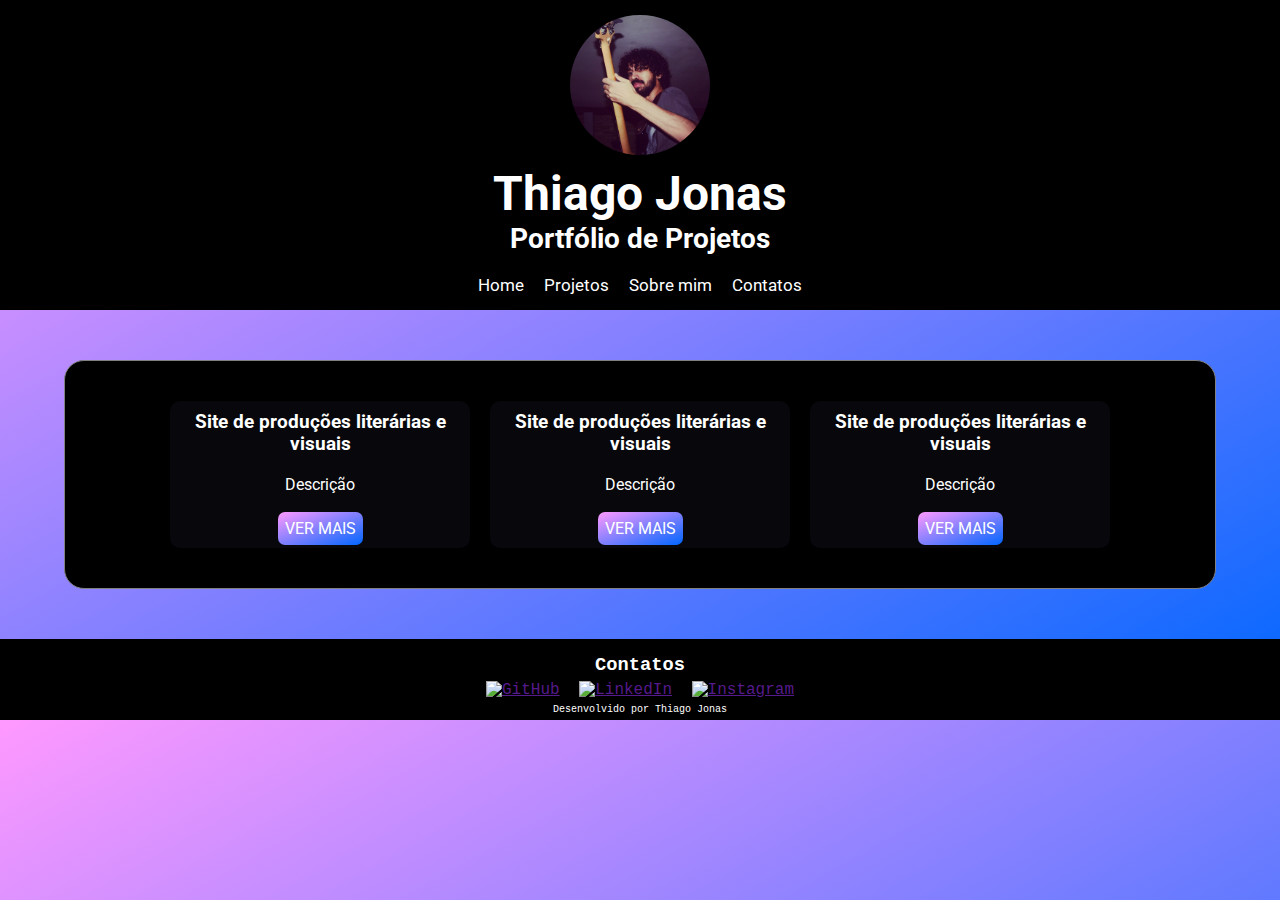
==== index.html @ 3f421431 "correções de ortografia do texto e alteração de fonte do rodapé da página" ====
<!DOCTYPE html>
<html lang="pt-br">
<head>
    <meta charset="UTF-8">
    <meta http-equiv="X-UA-Compatible" content="IE=edge">
    <meta name="viewport" content="width=device-width, initial-scale=1.0">
    <title>Meus Projetos</title>
    <!-- <link rel="stylesheet" href="css/estilos.css"> -->
    <link rel="stylesheet" href="css/estilos2.css">
</head>

<body>
    <header>
        <img width="100px" src="img/eu.jpg" alt="">
        <h1>Thiago Jonas</h1>
        <h3>Portfólio de Projetos</h3>
        <nav>
            <ul type="none">
                <li><a href="">Home</a></li>
                <li><a href="">Projetos</a></li>
                <li><a href="">Sobre mim</a></li>
                <li><a href="#contatos">Contatos</a></li>
                
            </ul>
        </nav>
    </header>
    
    <!-- <div class="principal"> -->
        
        <main class="container">
            
            <article class="card">
                
                <img src="img/home.png" alt="">
                <h3>Site de produções literárias e visuais</h3>
                
                <div class="conteudo">
                    <p>Descrição</p>
                    

                </div>

                <footer class="ver-mais"><a href="">VER MAIS</a></footer>
            </article>
            
            <article class="card">
                
                <img src="img/home.png" alt="">
                <h3>Site de produções literárias e visuais</h3>
                
                <div class="conteudo">
                    <p>Descrição</p>
                    

                </div>

                <footer class="ver-mais"><a href="">VER MAIS</a></footer>
            </article>
            
            <article class="card">
                
                <img src="img/home.png" alt="">
                <h3>Site de produções literárias e visuais</h3>
                
                <div class="conteudo">
                    <p>Descrição</p>
                    

                </div>

                <footer class="ver-mais"><a href="">VER MAIS</a></footer>
            </article>
            
        </main>
    <!-- </div> -->

    <footer id="contatos">
        <h3>Contatos</h3>
        <nav class="contatos">
            <ul type="none">
                <li>
                    <a href=""><img src="img/github.png" alt="GitHub"></a>
                    <a href=""><img src="img/linkedin.png" alt="LinkedIn"></a>
                    <a href=""><img src="img/instagram.png" alt="Instagram"></a>
                </li>
            </ul>
        </nav>
        <p>Desenvolvido por Thiago Jonas</p>
    </footer>
    
</body>
</html>
---- css/estilos.css ----
*{
    box-sizing: border-box;
    margin: 0;
    padding: 0;
    
}
body{
    background-color: #111820;
    display: grid;
    
    grid-template-areas:  
    "header"
    "principal"
    "footer";
    grid-template-rows: 12vh 800px 90px; 
}
*::-webkit-scrollbar-track {
    -webkit-box-shadow: inset 0 0 6px rgba(0,0,0,0);
    border-radius: 10px;
    }
body .principal{
    justify-self: center;
    padding-top: 30px;
}
header{
    background-color: #576574;
    display: flex;
    flex-flow: row wrap;
    justify-content: space-between;
    align-items: center;
    grid-area: header;
    border-radius: 10px;
    box-shadow: 0px 10px 5px 0px #000000;
    box-sizing: unset;
    
    z-index: 4;
}
header h1{
    color: white;
    font-family: 'Courier New', Courier, monospace;
    display: block;
    margin-left: 290px;
}
header nav ul{
    display: flex;
    margin-right: 20px;
    
}
header nav ul li a{
    text-decoration: none;
    display: block;
    margin-left: 10px;
    color: white;
    padding: 10px;
    
}
header nav ul li a:hover{
    padding: 10px;
    color: aqua;
    background-color: #222f3e;
    border-radius: 5px;
}
.principal{
    font-family: Verdana, Geneva, Tahoma, sans-serif;
    text-align: center;
    color: white;
    display: flex;
    flex-direction: column;
    flex-wrap: wrap;
    justify-items: center;
    align-items: center;
    grid-area: principal;
    width: 1200px;
    height: 800px;
    /* max-height: 1130.25px; */
    overflow-y: auto;
    background-color: #222f3e;

    

}
.principal::-webkit-scrollbar {
    display: none;
    }
.principal main{

    display: flex;
    flex-flow:column;
    justify-content: center;
    
    
}
.principal main article{
    padding: 20px;
}
.principal h3, .principal img{
    padding: 15px;
}
.principal main article img{
    width: 700px;
}
footer{
    grid-area: footer;
}
.ver-mais{
    display: block;
    
    border-radius: 10px;
    padding: 5px;
    width: 200px;
    align-self: center;
}
.ver-mais a:hover{
    background-color: #222f3e;
    color: aqua;
    width: 200px;
    padding: 5px;

}
.ver-mais a{
    background-color: #576574;
    text-decoration: none;
    color: white;
    padding: 5px;
    padding-left: 10px;
    padding-right: 10px;
    border-radius: 10px;
    

}
.logo{
    width: 45px;
    height: 45px;
    background-color: white;
    text-align: center;
    padding: 2px;
    font-size: 35px;
    border-radius: 10px;
    margin-left: 10px;
    
}
#contatos{
    display: flex;
    flex-flow: column wrap;
    
}
#contatos h3{
    text-align: center;
    padding-top: 10px;
    color: white;
    font-family: 'Courier New', Courier, monospace;

}
#contatos .contatos li{
    text-align: center;

    
}
#contatos .contatos li a img{
    width: 45px;
    padding: 5px;

}
#contatos .contatos li a:hover{
    color: aqua;
    width: 10px;
    height: 10px;
    padding: 5px;
}

body::-webkit-scrollbar {
    width: 10px;               /* width of the entire scrollbar */
  }
  
  body::-webkit-scrollbar-track {
    background: #111820);        /* color of the tracking area */
  }
  
  body::-webkit-scrollbar-thumb {
    background-color: #222f3e;    /* color of the scroll thumb */
    border-radius: 20px;       /* roundness of the scroll thumb */
    /* border: 3px solid rgb(0, 0, 0);  creates padding around scroll thumb */
  }
---- css/estilos2.css ----
@import url('https://fonts.googleapis.com/css2?family=Roboto:wght@300;400&display=swap');

*{
    box-sizing: border-box;
    margin: 0;
    padding: 0;
}

body{
    width: 100%;
    height: 100%;
    background: linear-gradient(to top left, #0066ff 0%, #ff99ff 100%);
}
header{
    width: 100%;
    background-color: black;
    color: white;
    
    display: flex;
    flex-flow: column wrap;
    justify-content: center;
    align-items: center;
    padding: 5px;
    /* border-bottom: 3px dashed white; */
    font-family: Roboto;
    font-size: 150%;
}

header img{
    border-radius: 100%;
    width: 160px;
    padding: 10px;
}
header nav ul{
    display: flex;
    flex-flow: row wrap;
}
header nav ul li a{
    margin-top: 10px;
    display: block;
    text-decoration: none;
    padding: 10px;
    color: white;
    font-size: 70%;
}
header nav ul li a:hover{
    padding: 10px;
    border-radius: 10px;
    background: linear-gradient(to top left, #0066ff 0%, #ff99ff 100%);
}

/*Principal*/

.container{
    width: 90%;
    margin: 50px auto;
    border: 1px solid grey;
    
    
    display: flex;
    flex-flow: row wrap;
    /*nunca usar align-item no container, pois vai distorcer o objetivo do alinhamento entre as caixas caso alguma possua mais conteúdo que as outras*/
    justify-content: center;
    

    padding-top: 30px;
    padding-bottom: 30px;

    background-color: black;
    border-radius: 20px;
    

}
.card{
    /* width: 90%; */
    background-color: rgb(7, 7, 12);
    border-radius: 10px;
    margin: 10px;

    display: flex;
    flex-direction: column;
    flex-basis: 25%;
    min-width: 300px;
    color: white;
    text-align: center;
    font-family: roboto;
}
.card footer a{
    background: linear-gradient(to top left, #0066ff 0%, #ff99ff 100%);
    padding: 7px;
    border-radius: 7px;
    color: white;
    text-decoration: none;
}
.card footer a:hover{
    padding: 10px;
}
.conteudo{
    flex-grow: 1;
    margin-bottom: 5px;
}
.card p{
    text-align: center;
    
    
}
.card h3, .card p, .card footer{
    padding: 10px;
}
.card img{
    width: 100%;
    padding: 15px auto;

}

#contatos{
    width: 100%;
    background-color: black;
    display: flex;
    flex-flow: column wrap;
    color: white;
    text-align: center;
    padding: 5px;
    font-family: 'Courier New', Courier, monospace;
}
#contatos p{
    font-size: 10px;
}
#contatos h3{
    text-align: center;
    padding-top: 10px;
    color: white;
    font-family: 'Courier New', Courier, monospace;

}
#contatos .contatos li{
    text-align: center;

    
}
#contatos .contatos li a img{
    width: 45px;
    padding: 5px;

}
#contatos .contatos li a:hover{
    
    width: 10px;
    height: 10px;
    padding: 5px;
}

/*Scroll*/

body::-webkit-scrollbar {
    width: 10px;               /* width of the entire scrollbar */
  }
  
  body::-webkit-scrollbar-track {
    background: #111820;
    /* color of the tracking area */        
  }
  
  body::-webkit-scrollbar-thumb {
    background: linear-gradient(to top left, #0066ff 0%, #ff99ff 100%);
    /* background-color: #222f3e;    color of the scroll thumb */
    border-radius: 20px;       /* roundness of the scroll thumb */
    border: 1.5px solid rgb(0, 0, 0);  
    /*creates padding around scroll thumb */
  }
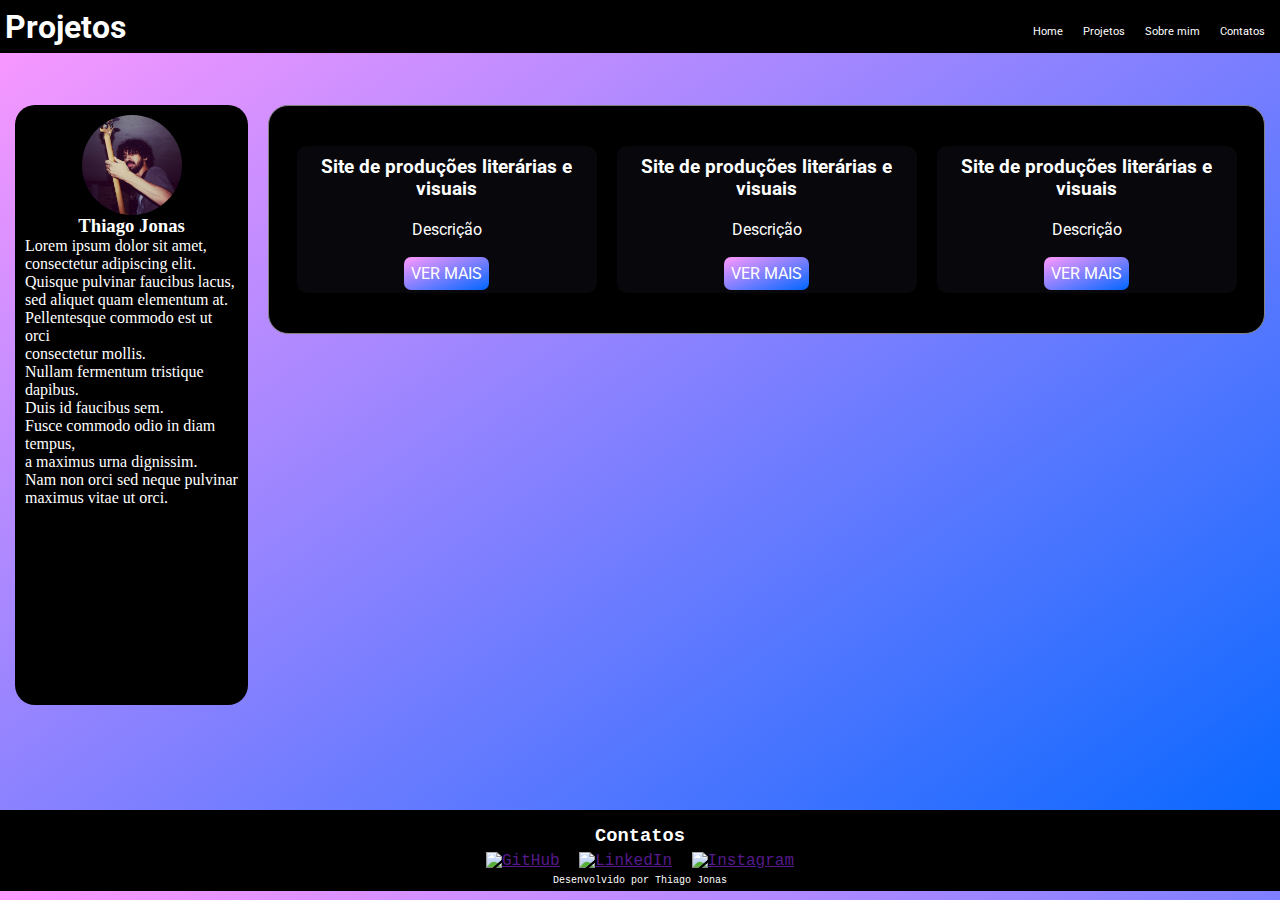
==== commit 264a1cd8: "atualizacao da responsividade do site" ====
--- a/index.html
+++ b/index.html
@@ -11,22 +11,41 @@
 
 <body>
     <header>
-        <img width="100px" src="img/eu.jpg" alt="">
-        <h1>Thiago Jonas</h1>
-        <h3>Portfólio de Projetos</h3>
+        <!-- <img width="100px" src="img/eu.jpg" alt=""> -->
+        <h1>Projetos</h1>
+        <!-- <h3>Portfólio de Projetos</h3> -->
         <nav>
             <ul type="none">
                 <li><a href="">Home</a></li>
                 <li><a href="">Projetos</a></li>
-                <li><a href="">Sobre mim</a></li>
+                <li><a href="#sobre">Sobre mim</a></li>
                 <li><a href="#contatos">Contatos</a></li>
                 
             </ul>
         </nav>
     </header>
     
-    <!-- <div class="principal"> -->
-        
+    <div class="principal">
+
+        <div class="sobre">
+            <img src="img/eu.jpg" alt="">
+            <h3>Thiago Jonas</h3>
+            <p>
+                Lorem ipsum dolor sit amet, <br>
+                consectetur adipiscing elit. <br>
+                Quisque pulvinar faucibus lacus, <br>
+                sed aliquet quam elementum at. <br>
+                Pellentesque commodo est ut orci <br>
+                consectetur mollis. <br>
+                Nullam fermentum tristique dapibus. <br> 
+                Duis id faucibus sem. <br>
+                Fusce commodo odio in diam tempus, <br> 
+                a maximus urna dignissim. <br>
+                Nam non orci sed neque pulvinar <br>
+                maximus vitae ut orci. <br>
+            </p>
+        </div>
+
         <main class="container">
             
             <article class="card">
@@ -72,7 +91,7 @@
             </article>
             
         </main>
-    <!-- </div> -->
+    </div>
 
     <footer id="contatos">
         <h3>Contatos</h3>
--- a/css/estilos2.css
+++ b/css/estilos2.css
@@ -17,13 +17,15 @@
     color: white;
     
     display: flex;
-    flex-flow: column wrap;
-    justify-content: center;
+    flex-flow: row wrap;
+    justify-content: space-between;
     align-items: center;
     padding: 5px;
     /* border-bottom: 3px dashed white; */
     font-family: Roboto;
-    font-size: 150%;
+    font-size: 100%;
+    position: fixed;
+    top: 0;
 }
 
 header img{
@@ -51,9 +53,38 @@
 
 /*Principal*/
 
+.principal{
+    display: flex;
+    flex-direction: row;
+    padding: 5px;
+    justify-items: center;
+    align-items: baseline;
+}
+
+.sobre{
+    align-self:stretch;
+    
+    display: flex;
+    flex-flow: column wrap;
+    align-items: center;
+    color: white;
+    height: 600px;
+    background-color: black;
+    border-radius: 20px;
+    margin: 100px 10px;
+    padding: 10px;
+    
+
+}
+.sobre img{
+    width: 100px;
+    border-radius: 100%;
+}
+
 .container{
+    /* align-self: baseline; */
     width: 90%;
-    margin: 50px auto;
+    margin: 100px 10px;
     border: 1px solid grey;
     
     
@@ -167,4 +198,103 @@
     border-radius: 20px;       /* roundness of the scroll thumb */
     border: 1.5px solid rgb(0, 0, 0);  
     /*creates padding around scroll thumb */
-  }+  }
+
+
+@media (max-width: 515px){
+
+    header nav ul li a{
+        margin-top: 10px;
+        display: block;
+        text-decoration: none;
+        padding: 10px;
+        color: white;
+        font-size: 90%;
+
+    }
+
+   .principal{
+    display: flex;
+    flex-direction: column-reverse;
+    padding: 5px;
+    justify-items: center;
+    align-items: center;
+}
+
+    .sobre{
+    align-self:stretch;
+    
+    display: flex;
+    flex-flow: column wrap;
+    align-items: center;
+    color: white;
+    height: 600px;
+    background-color: black;
+    border-radius: 20px;
+    margin-top: 0;
+    margin-left: auto;
+    margin-right: auto;
+    margin-bottom: 50px;
+    padding: 10px;
+    
+
+}
+   .sobre img{
+    width: 100px;
+    border-radius: 100%;
+}
+
+    .container{
+    /* align-self: baseline; */
+    width: 90%;
+    margin-bottom: 50px;
+    margin-top: 100px;
+    margin-left: auto;
+    margin-right: auto;
+    border: 1px solid grey;
+    
+    
+    display: flex;
+    flex-flow: row wrap;
+    /*nunca usar align-item no container, pois vai distorcer o objetivo do alinhamento entre as caixas caso alguma possua mais conteúdo que as outras*/
+    justify-content: center;
+    
+
+    padding-top: 30px;
+    padding-bottom: 30px;
+
+    background-color: black;
+    border-radius: 20px;
+    
+
+}
+  }
+
+@media (max-width: 434px){
+    header{
+        width: 100%;
+        background-color: black;
+        color: white;
+        
+        display: flex;
+        flex-flow: column wrap;
+        justify-content: center;
+        align-items: center;
+        padding: 5px;
+        /* border-bottom: 3px dashed white; */
+        font-family: Roboto;
+        font-size: 100%;
+        position: fixed;
+        top: 0;
+    }
+
+    header nav ul li a{
+        margin-top: 10px;
+        display: block;
+        text-decoration: none;
+        padding: 10px;
+        color: white;
+        font-size: 90%;
+
+    }
+}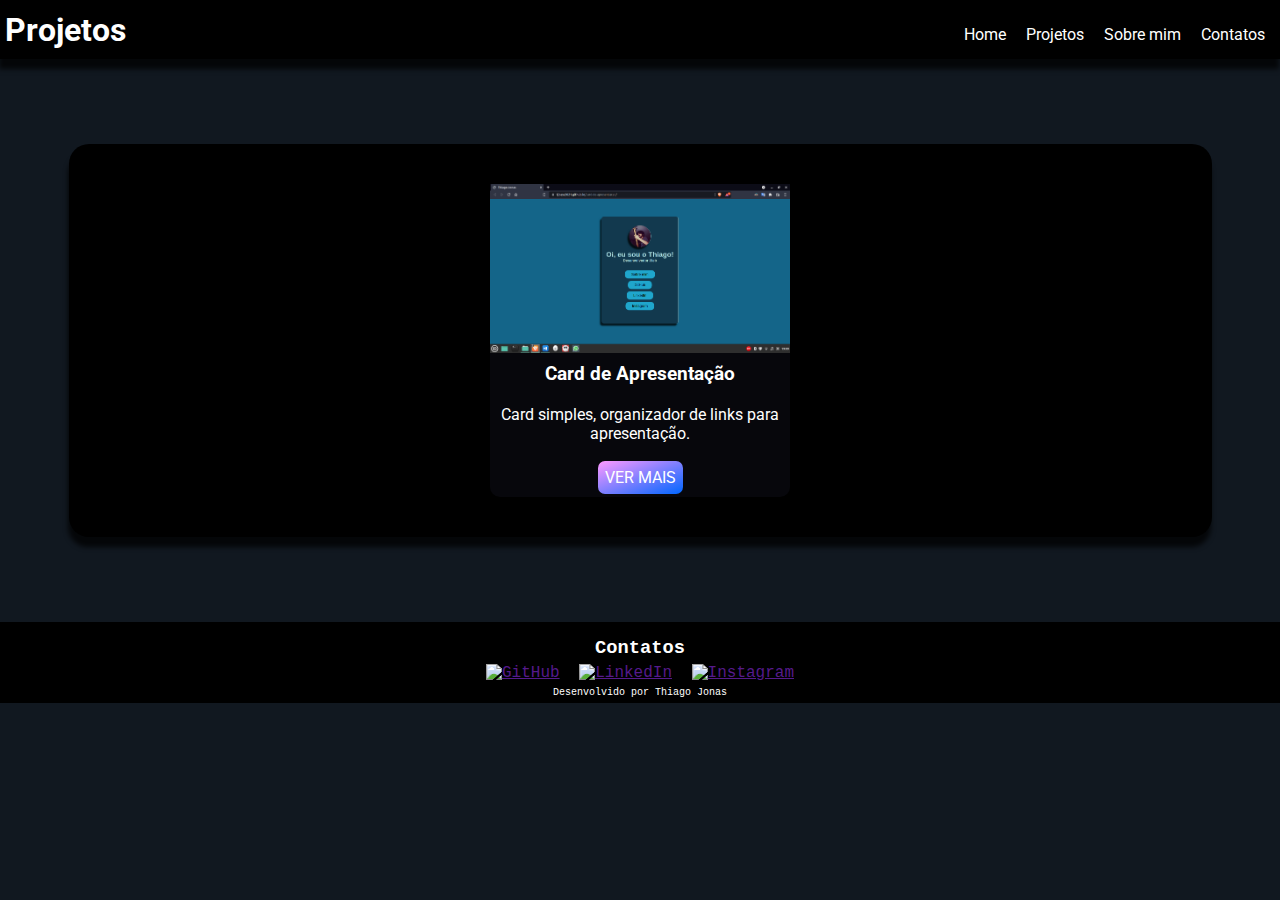
==== commit a8c2062e: "Merge pull request #6 from tjbass2021/melhorias" ====
--- a/index.html
+++ b/index.html
@@ -27,28 +27,23 @@
     
     <div class="principal">
 
-        <div class="sobre">
-            <img src="img/eu.jpg" alt="">
-            <h3>Thiago Jonas</h3>
-            <p>
-                Lorem ipsum dolor sit amet, <br>
-                consectetur adipiscing elit. <br>
-                Quisque pulvinar faucibus lacus, <br>
-                sed aliquet quam elementum at. <br>
-                Pellentesque commodo est ut orci <br>
-                consectetur mollis. <br>
-                Nullam fermentum tristique dapibus. <br> 
-                Duis id faucibus sem. <br>
-                Fusce commodo odio in diam tempus, <br> 
-                a maximus urna dignissim. <br>
-                Nam non orci sed neque pulvinar <br>
-                maximus vitae ut orci. <br>
-            </p>
-        </div>
-
         <main class="container">
             
             <article class="card">
+                
+                <img src="img/Captura de tela de 2022-02-03 19-09-51.png" alt="">
+                <h3>Card de Apresentação</h3>
+                
+                <div class="conteudo">
+                    <p>Card simples, organizador de links para apresentação.</p>
+                    
+
+                </div>
+
+                <footer class="ver-mais"><a href="">VER MAIS</a></footer>
+            </article>
+            
+            <!-- <article class="card">
                 
                 <img src="img/home.png" alt="">
                 <h3>Site de produções literárias e visuais</h3>
@@ -60,9 +55,9 @@
                 </div>
 
                 <footer class="ver-mais"><a href="">VER MAIS</a></footer>
-            </article>
+            </article> -->
             
-            <article class="card">
+            <!-- <article class="card">
                 
                 <img src="img/home.png" alt="">
                 <h3>Site de produções literárias e visuais</h3>
@@ -74,21 +69,7 @@
                 </div>
 
                 <footer class="ver-mais"><a href="">VER MAIS</a></footer>
-            </article>
-            
-            <article class="card">
-                
-                <img src="img/home.png" alt="">
-                <h3>Site de produções literárias e visuais</h3>
-                
-                <div class="conteudo">
-                    <p>Descrição</p>
-                    
-
-                </div>
-
-                <footer class="ver-mais"><a href="">VER MAIS</a></footer>
-            </article>
+            </article> -->
             
         </main>
     </div>
--- a/css/estilos2.css
+++ b/css/estilos2.css
@@ -8,24 +8,26 @@
 
 body{
     width: 100%;
-    height: 100%;
-    background: linear-gradient(to top left, #0066ff 0%, #ff99ff 100%);
+    background-color: #111820;
 }
 header{
     width: 100%;
     background-color: black;
     color: white;
+    margin-bottom: 30px;
     
     display: flex;
     flex-flow: row wrap;
     justify-content: space-between;
     align-items: center;
     padding: 5px;
-    /* border-bottom: 3px dashed white; */
+
     font-family: Roboto;
     font-size: 100%;
-    position: fixed;
-    top: 0;
+
+    box-shadow: -1px 10px 5px 0px rgba(0,0,0,0.75);
+-webkit-box-shadow: -1px 10px 5px 0px rgba(0,0,0,0.75);
+-moz-box-shadow: -1px 10px 5px 0px rgba(0,0,0,0.75);
 }
 
 header img{
@@ -43,11 +45,11 @@
     text-decoration: none;
     padding: 10px;
     color: white;
-    font-size: 70%;
+    font-size: 100%;
 }
 header nav ul li a:hover{
     padding: 10px;
-    border-radius: 10px;
+    border-radius: 5px;
     background: linear-gradient(to top left, #0066ff 0%, #ff99ff 100%);
 }
 
@@ -58,34 +60,15 @@
     flex-direction: row;
     padding: 5px;
     justify-items: center;
-    align-items: baseline;
-}
-
-.sobre{
-    align-self:stretch;
-    
-    display: flex;
-    flex-flow: column wrap;
-    align-items: center;
-    color: white;
-    height: 600px;
-    background-color: black;
-    border-radius: 20px;
-    margin: 100px 10px;
-    padding: 10px;
-    
-
-}
-.sobre img{
-    width: 100px;
-    border-radius: 100%;
-}
+    align-items: center;
+    margin-bottom: 30px;
+}
+
 
 .container{
-    /* align-self: baseline; */
     width: 90%;
-    margin: 100px 10px;
-    border: 1px solid grey;
+    margin: 50px auto;
+    
     
     
     display: flex;
@@ -100,6 +83,9 @@
     background-color: black;
     border-radius: 20px;
     
+    box-shadow: -1px 10px 5px 0px rgba(0,0,0,0.75);
+-webkit-box-shadow: -1px 10px 5px 0px rgba(0,0,0,0.75);
+-moz-box-shadow: -1px 10px 5px 0px rgba(0,0,0,0.75);
 
 }
 .card{
@@ -215,7 +201,7 @@
 
    .principal{
     display: flex;
-    flex-direction: column-reverse;
+    flex-direction: column;
     padding: 5px;
     justify-items: center;
     align-items: center;
@@ -245,13 +231,12 @@
 }
 
     .container{
-    /* align-self: baseline; */
     width: 90%;
     margin-bottom: 50px;
     margin-top: 100px;
     margin-left: auto;
     margin-right: auto;
-    border: 1px solid grey;
+    
     
     
     display: flex;
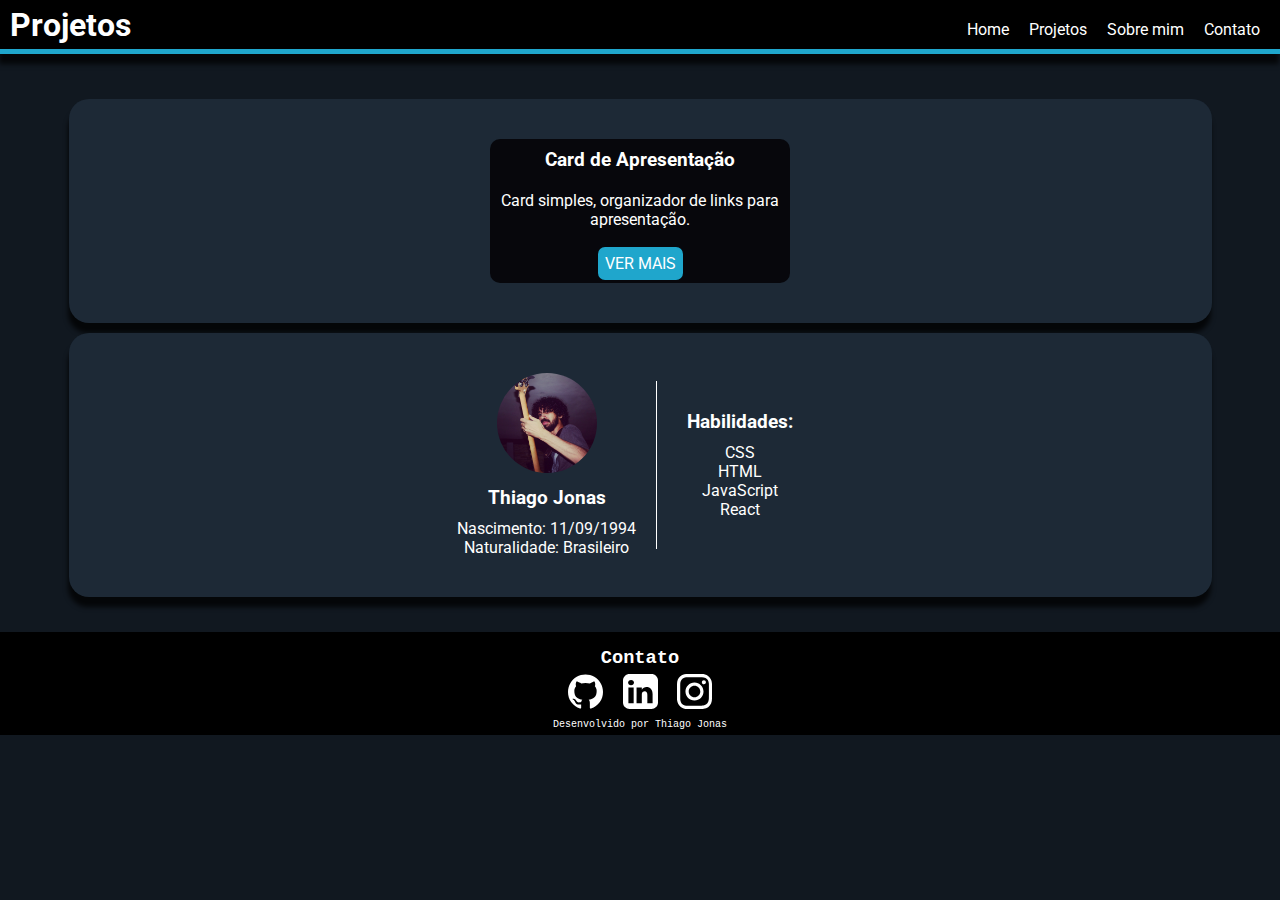
==== commit 9bbdd994: "Merge pull request #8 from tjbass2021/melhorias" ====
--- a/index.html
+++ b/index.html
@@ -11,15 +11,25 @@
 
 <body>
     <header>
-        <!-- <img width="100px" src="img/eu.jpg" alt=""> -->
+        <img id="icon" onclick="submenu()" src="img/menu-button_icon-icons.com_72989.svg" alt="">
+
+        <nav id="oculto">
+            <ul type="none">
+                <li><a href="index.html">HOME</a></li>
+                <li><a href="#projetos">PROJETOS</a></li>
+                <li><a href="#sobre">SOBRE MIM</a></li>
+                <li><a href="#contatos">CONTATO</a></li>
+            </ul>
+        </nav>
+        
         <h1>Projetos</h1>
-        <!-- <h3>Portfólio de Projetos</h3> -->
-        <nav>
+        
+        <nav id="menu">
             <ul type="none">
-                <li><a href="">Home</a></li>
-                <li><a href="">Projetos</a></li>
+                <li><a href="index.html">Home</a></li>
+                <li><a href="#projetos">Projetos</a></li>
                 <li><a href="#sobre">Sobre mim</a></li>
-                <li><a href="#contatos">Contatos</a></li>
+                <li><a href="#contatos">Contato</a></li>
                 
             </ul>
         </nav>
@@ -27,11 +37,11 @@
     
     <div class="principal">
 
-        <main class="container">
+        <main class="container" id="projetos">
             
             <article class="card">
                 
-                <img src="img/Captura de tela de 2022-02-03 19-09-51.png" alt="">
+                <img src="img/Captura de tela de 2022-02-03 21-49-02.png" alt="">
                 <h3>Card de Apresentação</h3>
                 
                 <div class="conteudo">
@@ -72,21 +82,48 @@
             </article> -->
             
         </main>
+        <section id="sobre">
+
+            <div class="caixa1">
+                <img src="img/eu.jpg" alt="Foto de Thiago Jonas" title="Thiago Jonas">
+
+                <div class="info">
+                    <h3>Thiago Jonas</h3>
+                    <ul type="none">
+                        <li><span>Nascimento: </span>11/09/1994</li>
+                        <li><span>Naturalidade: </span>Brasileiro</li>
+                    </ul>
+                </div>
+            </div>
+
+            <div class="habilidades">
+                <h3>Habilidades:</h3>
+                <ul type="none">
+                    <li>CSS</li>
+                    <li>HTML</li>
+                    <li>JavaScript</li>
+                    <li>React</li>
+                </ul>
+            </div>
+
+        </section>
     </div>
 
     <footer id="contatos">
-        <h3>Contatos</h3>
+        <h3>Contato</h3>
         <nav class="contatos">
             <ul type="none">
                 <li>
-                    <a href=""><img src="img/github.png" alt="GitHub"></a>
-                    <a href=""><img src="img/linkedin.png" alt="LinkedIn"></a>
-                    <a href=""><img src="img/instagram.png" alt="Instagram"></a>
+                    <a href=""><img src="img/github.svg" alt="GitHub"></a>
+                    <a href=""><img src="img/linkedin.svg" alt="LinkedIn"></a>
+                    <a href=""><img src="img/Instagram.svg" alt="Instagram"></a>
                 </li>
             </ul>
         </nav>
         <p>Desenvolvido por Thiago Jonas</p>
     </footer>
+
+    <script src="scripts/responsive-menu.js"></script>
     
 </body>
 </html>--- a/css/estilos2.css
+++ b/css/estilos2.css
@@ -7,6 +7,7 @@
 }
 
 body{
+    font-family: Roboto;
     width: 100%;
     background-color: #111820;
 }
@@ -20,26 +21,24 @@
     flex-flow: row wrap;
     justify-content: space-between;
     align-items: center;
-    padding: 5px;
+    padding: 0 10px;
 
     font-family: Roboto;
     font-size: 100%;
+
+    border-bottom: 5px solid #1fa6cc;
 
     box-shadow: -1px 10px 5px 0px rgba(0,0,0,0.75);
 -webkit-box-shadow: -1px 10px 5px 0px rgba(0,0,0,0.75);
 -moz-box-shadow: -1px 10px 5px 0px rgba(0,0,0,0.75);
 }
 
-header img{
-    border-radius: 100%;
-    width: 160px;
-    padding: 10px;
-}
-header nav ul{
-    display: flex;
-    flex-flow: row wrap;
-}
-header nav ul li a{
+
+header #menu ul{
+    display: flex;
+    flex-flow: row wrap;
+}
+header #menu ul li a{
     margin-top: 10px;
     display: block;
     text-decoration: none;
@@ -47,17 +46,38 @@
     color: white;
     font-size: 100%;
 }
-header nav ul li a:hover{
-    padding: 10px;
-    border-radius: 5px;
-    background: linear-gradient(to top left, #0066ff 0%, #ff99ff 100%);
-}
-
+header #menu ul li a:hover{
+    padding: 10px;
+    border-radius: 5px 5px 0 0;
+    
+    background-color: #1fa6cc;
+}
+
+header #menu ul li a:active{
+    background-color: aqua;
+    border-radius: 5px 5px 0 0;
+    padding: 10px;
+}
+
+#icon{
+    width: 50px;
+    padding: 10px;
+    filter: invert(100%);
+    display: none;
+}
+
+#oculto{
+    display: none;
+    box-shadow: -1px 10px 5px 0px rgba(0,0,0,0.75);
+-webkit-box-shadow: -1px 10px 5px 0px rgba(0,0,0,0.75);
+-moz-box-shadow: -1px 10px 5px 0px rgba(0,0,0,0.75);
+
+}
 /*Principal*/
 
 .principal{
     display: flex;
-    flex-direction: row;
+    flex-direction: column;
     padding: 5px;
     justify-items: center;
     align-items: center;
@@ -67,7 +87,7 @@
 
 .container{
     width: 90%;
-    margin: 50px auto;
+    margin: 10px auto;
     
     
     
@@ -80,7 +100,8 @@
     padding-top: 30px;
     padding-bottom: 30px;
 
-    background-color: black;
+    /* background-color: black; */
+    background-color: #1d2936;
     border-radius: 20px;
     
     box-shadow: -1px 10px 5px 0px rgba(0,0,0,0.75);
@@ -103,13 +124,19 @@
     font-family: roboto;
 }
 .card footer a{
-    background: linear-gradient(to top left, #0066ff 0%, #ff99ff 100%);
+    /* background: linear-gradient(to top left, #0066ff 0%, #ff99ff 100%); */
+    background-color: #1fa6cc;
     padding: 7px;
     border-radius: 7px;
     color: white;
     text-decoration: none;
 }
 .card footer a:hover{
+    padding: 10px;
+}
+.card footer a:active{
+    background-color: aqua;
+    border-radius: 5px;
     padding: 10px;
 }
 .conteudo{
@@ -130,6 +157,49 @@
 
 }
 
+/*SOBRE*/
+
+#sobre{
+    color: white;
+    display: flex;
+    flex-flow: row wrap;
+    justify-content: center;
+    align-items: center;
+    padding: 30px;
+    background-color: #1d2936;
+    border-radius: 20px;
+    width: 90%;
+    margin: 0 auto;
+    
+    box-shadow: -1px 10px 5px 0px rgba(0,0,0,0.75);
+-webkit-box-shadow: -1px 10px 5px 0px rgba(0,0,0,0.75);
+-moz-box-shadow: -1px 10px 5px 0px rgba(0,0,0,0.75)
+
+}
+
+.caixa1, .habilidades{
+    margin: 10px;
+    text-align: center;
+}
+
+.info h3{
+    margin-bottom: 10px;
+}
+
+.habilidades{
+    padding: 30px;
+    border-left: 1px solid white;
+}
+
+.habilidades h3{
+    margin-bottom: 10px;
+}
+.caixa1 img{
+    width: 100px;
+    border-radius: 100%;
+    margin-bottom: 10px;
+}
+
 #contatos{
     width: 100%;
     background-color: black;
@@ -158,6 +228,7 @@
 #contatos .contatos li a img{
     width: 45px;
     padding: 5px;
+    filter: invert(100%);
 
 }
 #contatos .contatos li a:hover{
@@ -179,7 +250,7 @@
   }
   
   body::-webkit-scrollbar-thumb {
-    background: linear-gradient(to top left, #0066ff 0%, #ff99ff 100%);
+    background-color: #1d2936;
     /* background-color: #222f3e;    color of the scroll thumb */
     border-radius: 20px;       /* roundness of the scroll thumb */
     border: 1.5px solid rgb(0, 0, 0);  
@@ -207,33 +278,11 @@
     align-items: center;
 }
 
-    .sobre{
-    align-self:stretch;
-    
-    display: flex;
-    flex-flow: column wrap;
-    align-items: center;
-    color: white;
-    height: 600px;
-    background-color: black;
-    border-radius: 20px;
-    margin-top: 0;
-    margin-left: auto;
-    margin-right: auto;
-    margin-bottom: 50px;
-    padding: 10px;
-    
-
-}
-   .sobre img{
-    width: 100px;
-    border-radius: 100%;
-}
 
     .container{
     width: 90%;
     margin-bottom: 50px;
-    margin-top: 100px;
+    margin-top: 10px;
     margin-left: auto;
     margin-right: auto;
     
@@ -248,14 +297,24 @@
     padding-top: 30px;
     padding-bottom: 30px;
 
-    background-color: black;
+    background-color: #1d2936;
     border-radius: 20px;
     
 
 }
-  }
-
-@media (max-width: 434px){
+}
+
+
+
+@media (max-width: 501px){
+    .habilidades{
+        padding: 30px;
+        border-left: 0 solid black;
+    }
+} 
+
+
+@media (max-width: 454px){
     header{
         width: 100%;
         background-color: black;
@@ -264,7 +323,7 @@
         display: flex;
         flex-flow: column wrap;
         justify-content: center;
-        align-items: center;
+        align-items: flex-start;
         padding: 5px;
         /* border-bottom: 3px dashed white; */
         font-family: Roboto;
@@ -282,4 +341,41 @@
         font-size: 90%;
 
     }
+
+    #menu, header h1{
+        display: none;
+    }
+
+    #icon{
+        display: block;
+    }
+
+    #oculto:active{
+        color:#1fa6cc;
+    }
+
+
+    .container{
+        width: 90%;
+        margin-bottom: 50px;
+        margin-top: 130px;
+        margin-left: auto;
+        margin-right: auto;
+        
+        
+        
+        display: flex;
+        flex-flow: row wrap;
+        /*nunca usar align-item no container, pois vai distorcer o objetivo do alinhamento entre as caixas caso alguma possua mais conteúdo que as outras*/
+        justify-content: center;
+        
+    
+        padding-top: 30px;
+        padding-bottom: 30px;
+    
+        background-color: #1d2936;
+        border-radius: 20px;
+        
+    
+    }  
 }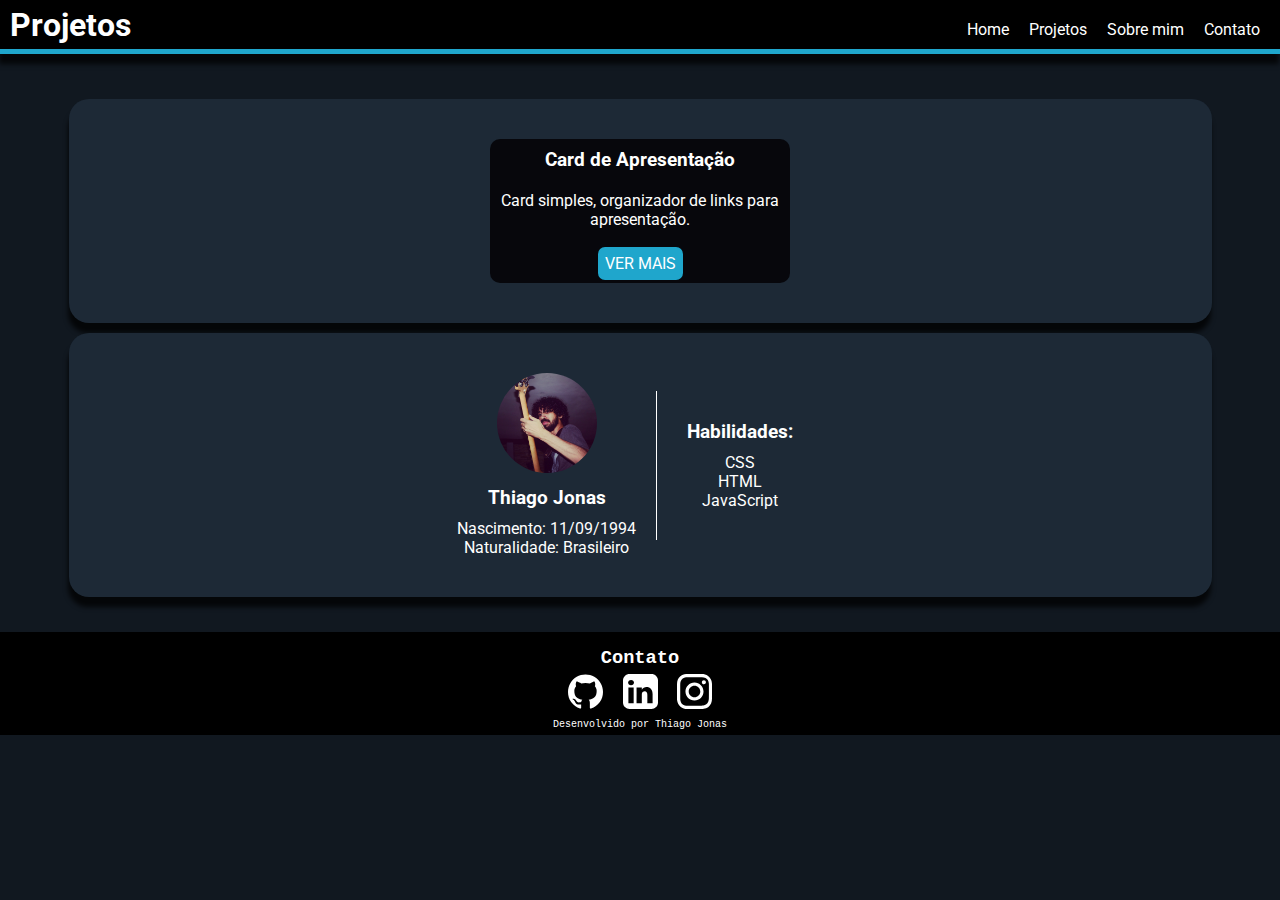
==== commit 19114685: "Merge pull request #10 from tjbass2021/melhorias" ====
--- a/index.html
+++ b/index.html
@@ -102,7 +102,6 @@
                     <li>CSS</li>
                     <li>HTML</li>
                     <li>JavaScript</li>
-                    <li>React</li>
                 </ul>
             </div>
 
@@ -114,9 +113,9 @@
         <nav class="contatos">
             <ul type="none">
                 <li>
-                    <a href=""><img src="img/github.svg" alt="GitHub"></a>
-                    <a href=""><img src="img/linkedin.svg" alt="LinkedIn"></a>
-                    <a href=""><img src="img/Instagram.svg" alt="Instagram"></a>
+                    <a href="https://github.com/tjbass2021"><img src="img/github.svg" alt="GitHub"></a>
+                    <a href="https://www.linkedin.com/in/thiago-jonas-nascimento-de-souza-006874119/"><img src="img/linkedin.svg" alt="LinkedIn"></a>
+                    <a href="https://www.instagram.com/thiago_okan/"><img src="img/Instagram.svg" alt="Instagram"></a>
                 </li>
             </ul>
         </nav>
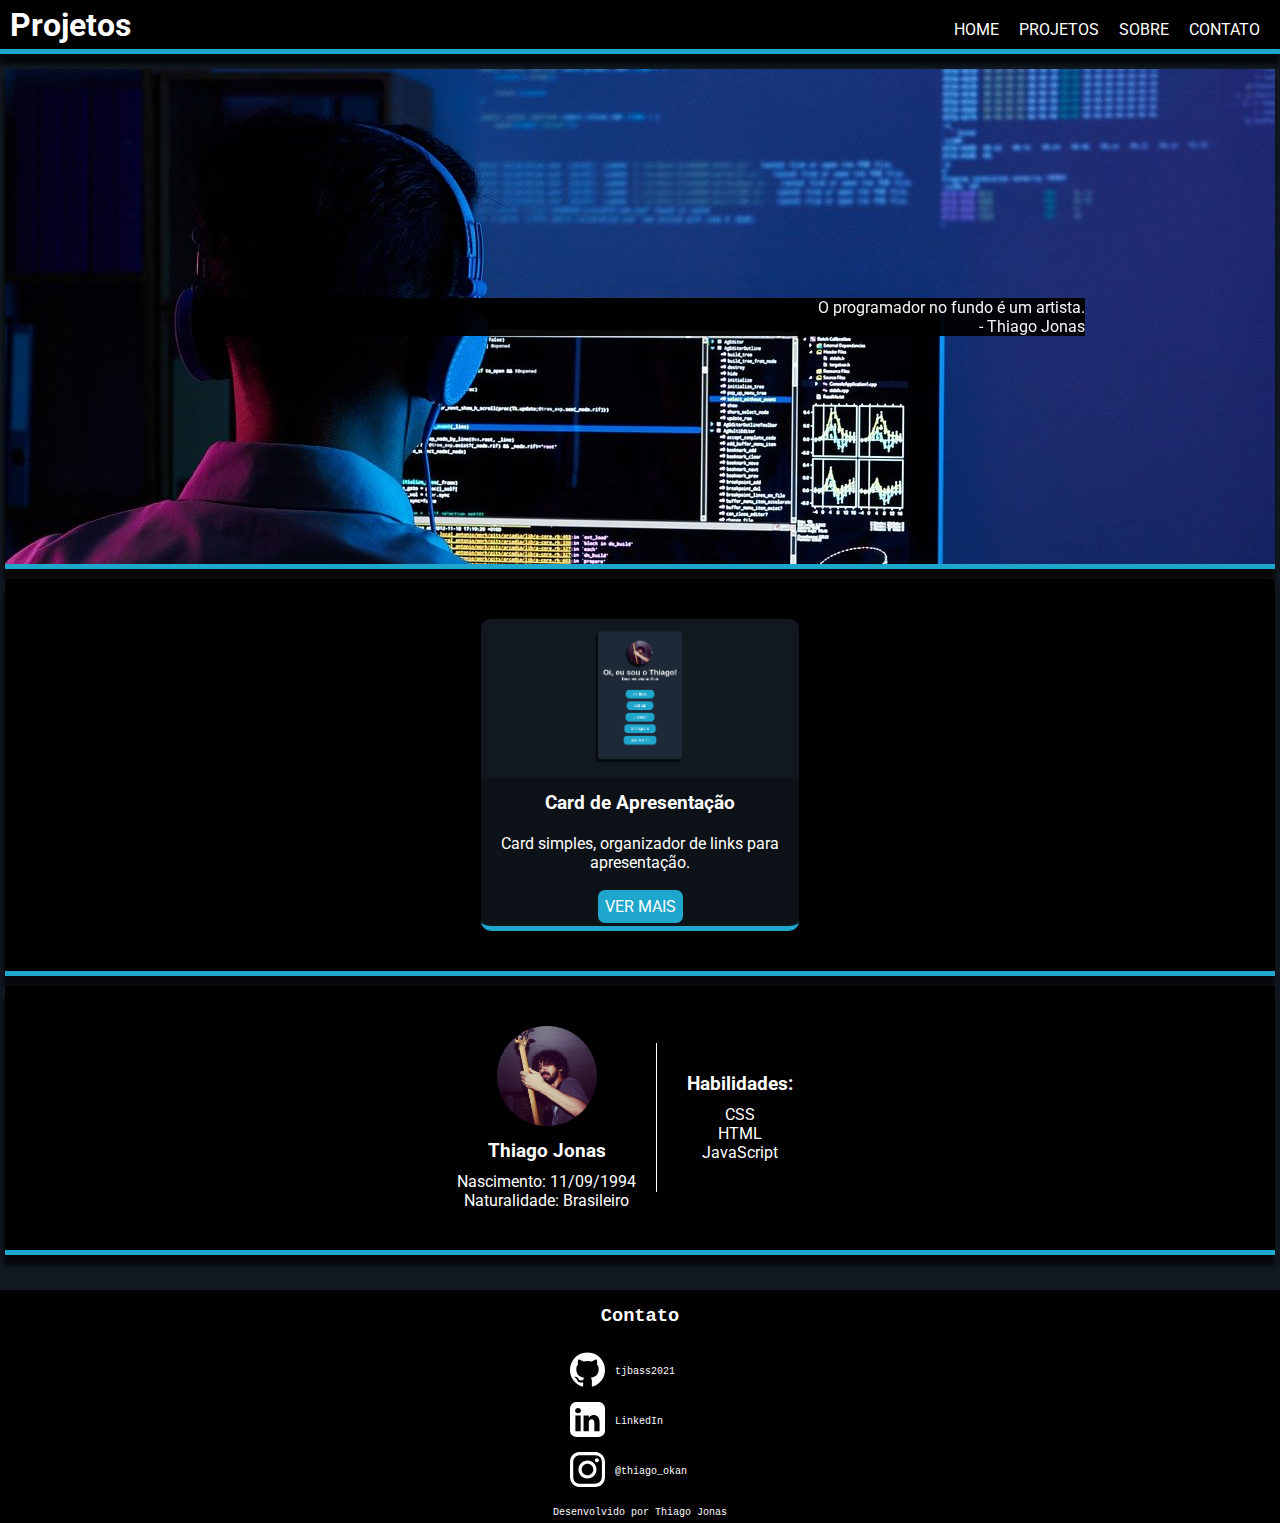
==== commit 2f47d112: "Merge pull request #12 from tjbass2021/melhorias" ====
--- a/index.html
+++ b/index.html
@@ -12,6 +12,7 @@
 <body>
     <header>
         <img id="icon" onclick="submenu()" src="img/menu-button_icon-icons.com_72989.svg" alt="">
+        <h1 id="titulo">Projetos</h1>
 
         <nav id="oculto">
             <ul type="none">
@@ -26,16 +27,23 @@
         
         <nav id="menu">
             <ul type="none">
-                <li><a href="index.html">Home</a></li>
-                <li><a href="#projetos">Projetos</a></li>
-                <li><a href="#sobre">Sobre mim</a></li>
-                <li><a href="#contatos">Contato</a></li>
+                <li><a href="index.html">HOME</a></li>
+                <li><a href="#projetos">PROJETOS</a></li>
+                <li><a href="#sobre">SOBRE</a></li>
+                <li><a href="#contatos">CONTATO</a></li>
                 
             </ul>
         </nav>
     </header>
     
     <div class="principal">
+
+        <div id="foto">
+            <div class="secundario">
+                <blockquote>O programador no fundo é um artista.</blockquote>
+                <p> - <span>Thiago Jonas</span></p>
+            </div>
+        </div>
 
         <main class="container" id="projetos">
             
@@ -112,11 +120,12 @@
         <h3>Contato</h3>
         <nav class="contatos">
             <ul type="none">
-                <li>
-                    <a href="https://github.com/tjbass2021"><img src="img/github.svg" alt="GitHub"></a>
-                    <a href="https://www.linkedin.com/in/thiago-jonas-nascimento-de-souza-006874119/"><img src="img/linkedin.svg" alt="LinkedIn"></a>
-                    <a href="https://www.instagram.com/thiago_okan/"><img src="img/Instagram.svg" alt="Instagram"></a>
-                </li>
+                <li><a href="https://github.com/tjbass2021"><img src="img/github.svg" alt="GitHub"></a></li>
+                <p> tjbass2021</p>
+                <li><a href="https://www.linkedin.com/in/thiago-jonas-nascimento-de-souza-006874119/"><img src="img/linkedin.svg" alt="LinkedIn"></a></li>
+                <p>LinkedIn</p>
+                <li><a href="https://www.instagram.com/thiago_okan/"><img src="img/Instagram.svg" alt="Instagram"></a></li>
+                <p>@thiago_okan</p>
             </ul>
         </nav>
         <p>Desenvolvido por Thiago Jonas</p>
--- a/css/estilos2.css
+++ b/css/estilos2.css
@@ -15,7 +15,7 @@
     width: 100%;
     background-color: black;
     color: white;
-    margin-bottom: 30px;
+    /* margin-bottom: 5px; */
     
     display: flex;
     flex-flow: row wrap;
@@ -63,6 +63,10 @@
     width: 50px;
     padding: 10px;
     filter: invert(100%);
+    display: none;
+}
+
+#titulo{
     display: none;
 }
 
@@ -73,6 +77,38 @@
 -moz-box-shadow: -1px 10px 5px 0px rgba(0,0,0,0.75);
 
 }
+
+/*BACKGROUND TOPO*/
+
+#foto{
+    margin-top: 10px;
+    display: flex;
+    justify-content: center;
+    align-items: center;
+    height: 500px;
+    width: 100%;
+    background: no-repeat center url(../img/software-developer-g0da093a20_1920.jpg);
+
+    box-shadow: -1px 10px 5px 0px rgba(0,0,0,0.75);
+-webkit-box-shadow: -1px 10px 5px 0px rgba(0,0,0,0.75);
+-moz-box-shadow: -1px 10px 5px 0px rgba(0,0,0,0.75);
+
+  border-bottom: 5px solid #1fa6cc;
+    
+    
+    
+}
+
+.secundario{
+    text-align: end;
+    width: 70%;
+    color: white;
+    background-color: black;
+    opacity: 95%;
+    
+    
+}
+
 /*Principal*/
 
 .principal{
@@ -86,23 +122,20 @@
 
 
 .container{
-    width: 90%;
+    width: 100%;
     margin: 10px auto;
-    
-    
-    
     display: flex;
     flex-flow: row wrap;
     /*nunca usar align-item no container, pois vai distorcer o objetivo do alinhamento entre as caixas caso alguma possua mais conteúdo que as outras*/
     justify-content: center;
-    
-
     padding-top: 30px;
     padding-bottom: 30px;
 
-    /* background-color: black; */
-    background-color: #1d2936;
-    border-radius: 20px;
+    background-color: black;
+    /* background-color: #1d2936; */
+
+    border-bottom: 5px solid #1fa6cc;
+
     
     box-shadow: -1px 10px 5px 0px rgba(0,0,0,0.75);
 -webkit-box-shadow: -1px 10px 5px 0px rgba(0,0,0,0.75);
@@ -111,7 +144,11 @@
 }
 .card{
     /* width: 90%; */
-    background-color: rgb(7, 7, 12);
+    /* background-color: rgb(7, 7, 12); */
+
+    background-color: #0d1218;
+
+
     border-radius: 10px;
     margin: 10px;
 
@@ -122,6 +159,15 @@
     color: white;
     text-align: center;
     font-family: roboto;
+
+    border-bottom: 5px solid #1fa6cc;
+}
+
+.card:hover{
+    border-top: 3px solid lightblue;
+    border-right: 3px solid lightblue;
+    border-left: 3px solid lightblue;
+    border-bottom: 5px solid lightblue;
 }
 .card footer a{
     /* background: linear-gradient(to top left, #0066ff 0%, #ff99ff 100%); */
@@ -133,6 +179,7 @@
 }
 .card footer a:hover{
     padding: 10px;
+    
 }
 .card footer a:active{
     background-color: aqua;
@@ -152,6 +199,8 @@
     padding: 10px;
 }
 .card img{
+    margin-bottom: 5px;
+    border-radius: 10px 10px 0 0;
     width: 100%;
     padding: 15px auto;
 
@@ -166,10 +215,12 @@
     justify-content: center;
     align-items: center;
     padding: 30px;
-    background-color: #1d2936;
-    border-radius: 20px;
-    width: 90%;
+    /* background-color: #1d2936; */
+    background-color: black;
+    width: 100%;
     margin: 0 auto;
+
+    border-bottom: 5px solid #1fa6cc;
     
     box-shadow: -1px 10px 5px 0px rgba(0,0,0,0.75);
 -webkit-box-shadow: -1px 10px 5px 0px rgba(0,0,0,0.75);
@@ -205,6 +256,8 @@
     background-color: black;
     display: flex;
     flex-flow: column wrap;
+    justify-content: center;
+    align-items: center;
     color: white;
     text-align: center;
     padding: 5px;
@@ -218,10 +271,27 @@
     padding-top: 10px;
     color: white;
     font-family: 'Courier New', Courier, monospace;
-
-}
-#contatos .contatos li{
-    text-align: center;
+    margin-bottom: 20px;
+
+}
+
+.contatos{
+    margin-bottom: 10px;
+}
+
+.contatos ul li a{
+    text-decoration: none;
+    color: white;
+}
+.contatos ul{
+    display: flex;
+    flex-flow: row wrap;
+    align-items: center;
+    width: 150px;
+}
+.contatos li, .contatos p{
+    text-align: left;
+    margin-right: 5px;
 
     
 }
@@ -280,25 +350,19 @@
 
 
     .container{
-    width: 90%;
-    margin-bottom: 50px;
-    margin-top: 10px;
+    width: 100%;
+    margin-bottom: 5px;
+    /* margin-top: 10px; */
     margin-left: auto;
     margin-right: auto;
-    
-    
-    
     display: flex;
     flex-flow: row wrap;
     /*nunca usar align-item no container, pois vai distorcer o objetivo do alinhamento entre as caixas caso alguma possua mais conteúdo que as outras*/
     justify-content: center;
-    
-
     padding-top: 30px;
     padding-bottom: 30px;
-
-    background-color: #1d2936;
-    border-radius: 20px;
+    /* background-color: #1d2936; */
+    
     
 
 }
@@ -321,15 +385,25 @@
         color: white;
         
         display: flex;
-        flex-flow: column wrap;
-        justify-content: center;
-        align-items: flex-start;
+        flex-flow: row wrap;
+        justify-content: space-between;
+        align-items:center;
         padding: 5px;
         /* border-bottom: 3px dashed white; */
         font-family: Roboto;
         font-size: 100%;
         position: fixed;
         top: 0;
+        z-index: 10;
+    }
+
+    #foto{
+        margin-top: 70px;
+    }
+
+    #titulo{
+        display: inline;
+        
     }
 
     header nav ul li a{
@@ -356,25 +430,20 @@
 
 
     .container{
-        width: 90%;
-        margin-bottom: 50px;
-        margin-top: 130px;
+        width: 100%;
+        margin-bottom: 5px;
+        margin-top: 5px;
         margin-left: auto;
         margin-right: auto;
-        
-        
-        
         display: flex;
         flex-flow: row wrap;
         /*nunca usar align-item no container, pois vai distorcer o objetivo do alinhamento entre as caixas caso alguma possua mais conteúdo que as outras*/
         justify-content: center;
-        
-    
         padding-top: 30px;
         padding-bottom: 30px;
     
-        background-color: #1d2936;
-        border-radius: 20px;
+        /* background-color: #1d2936; */
+        
         
     
     }  
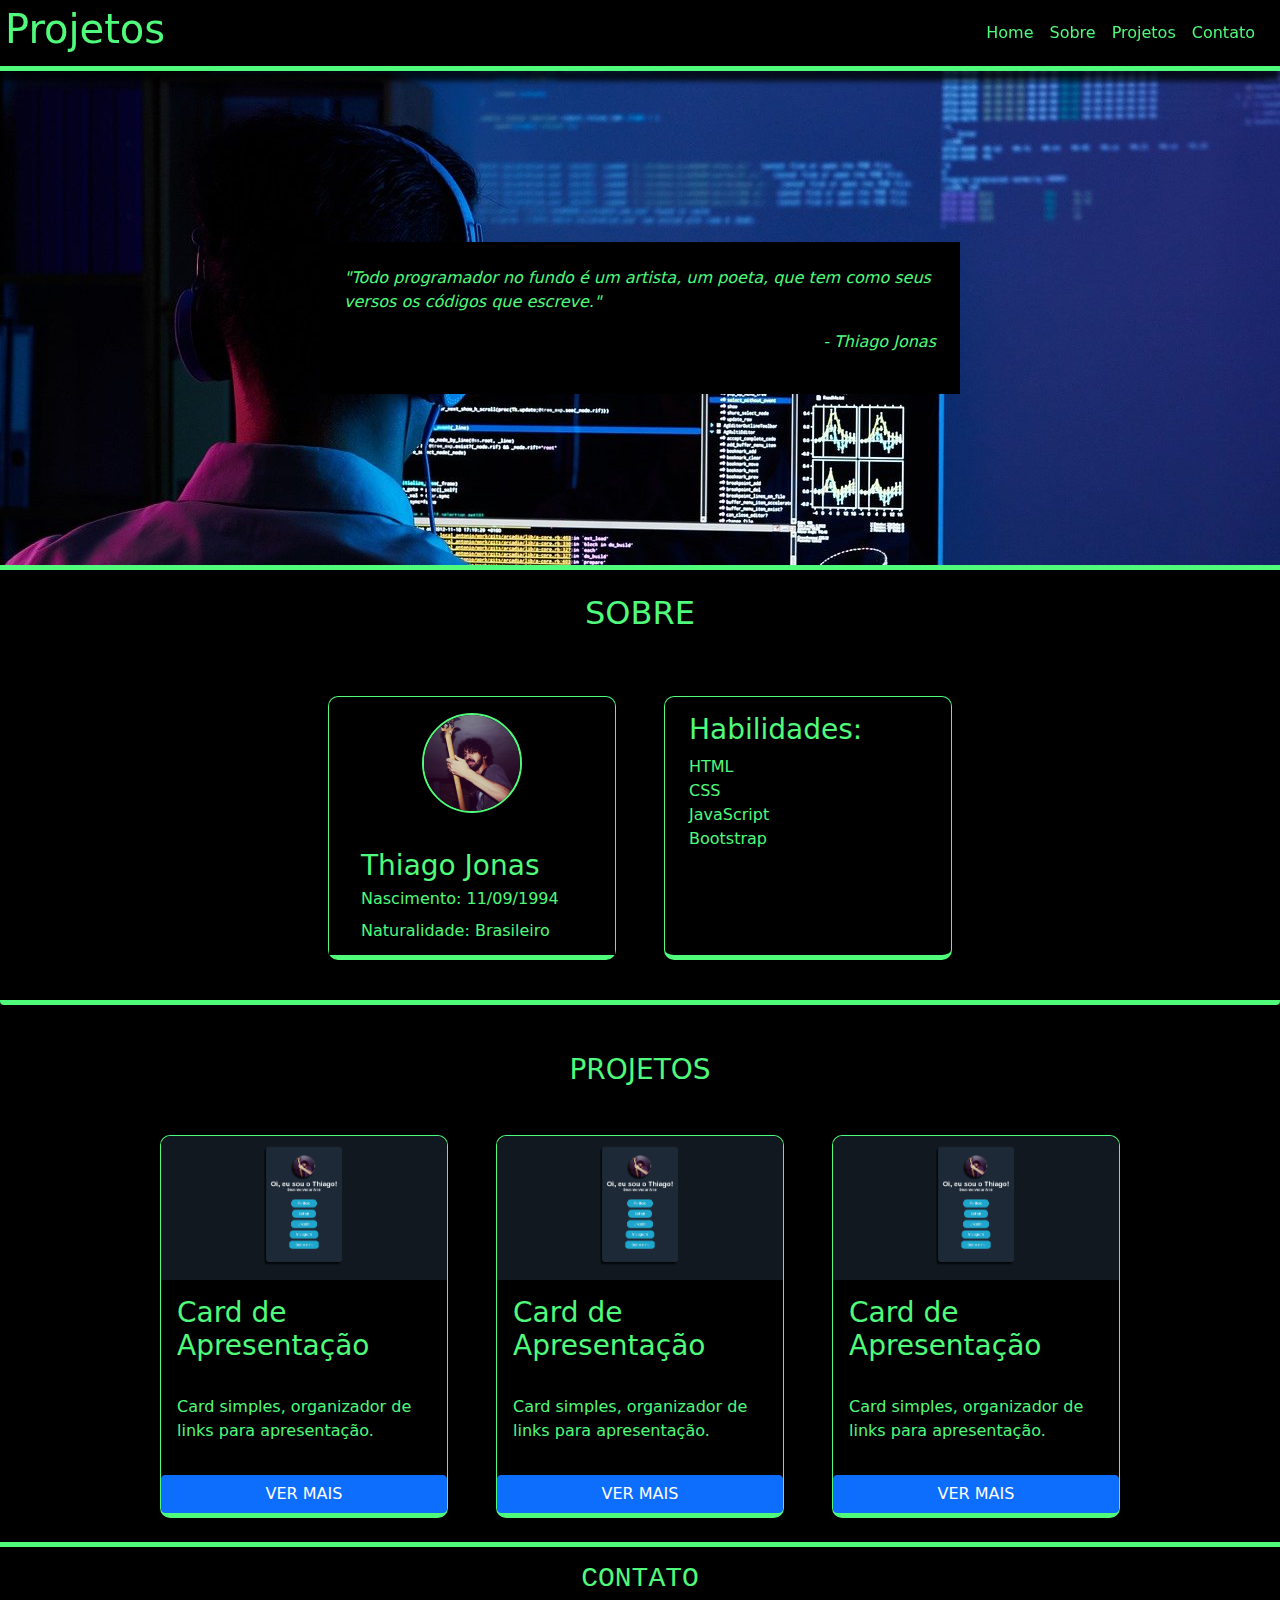
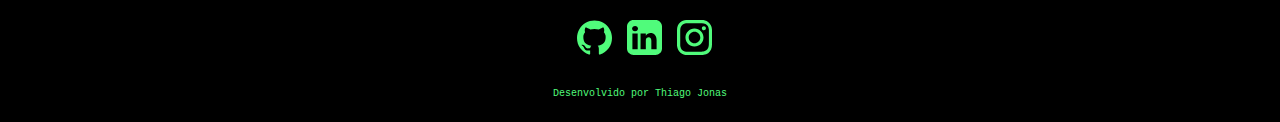
==== commit 638bc32c: "Merge pull request #13 from tjbass2021/melhorias" ====
--- a/index.html
+++ b/index.html
@@ -5,133 +5,155 @@
     <meta http-equiv="X-UA-Compatible" content="IE=edge">
     <meta name="viewport" content="width=device-width, initial-scale=1.0">
     <title>Meus Projetos</title>
-    <!-- <link rel="stylesheet" href="css/estilos.css"> -->
-    <link rel="stylesheet" href="css/estilos2.css">
+    
+    <link rel="stylesheet" href="css/bootstrap.css">
+    <link rel="stylesheet" href="css/estilos.css">
+    <style>
+        .hover:hover{
+            background-color: #50fa7b;
+            color:black !important;
+            padding: 5px;
+            border-radius: 5px;
+        }
+    </style>
+    
 </head>
 
-<body>
-    <header>
-        <img id="icon" onclick="submenu()" src="img/menu-button_icon-icons.com_72989.svg" alt="">
-        <h1 id="titulo">Projetos</h1>
+<body class="bg-black">
+    <header id="cabeca">
+        <h1 class="titulo text-green-dracula">Projetos</h1>
+        <nav class="navbar navbar-expand-lg navbar-dark bg-black">
+            <div class="container-fluid">
+              <button class="navbar-toggler" type="button" data-bs-toggle="collapse" data-bs-target="#navbarNavAltMarkup" aria-controls="navbarNavAltMarkup" aria-expanded="false" aria-label="Toggle navigation">
+                <span class="navbar-toggler-icon"></span>
+              </button>
+              <div class="collapse navbar-collapse" id="navbarNavAltMarkup">
+                <div class="navbar-nav">
+                  <a class="nav-link active text-green-dracula hover" aria-current="page" href="#topo">Home</a>
+                  <a class="nav-link text-green-dracula hover" href="#sobre">Sobre</a>
+                  <a class="nav-link text-green-dracula hover" href="#projetos">Projetos</a>
+                  <a class="nav-link text-green-dracula hover" href="#contatos">Contato</a>
+                </div>
+              </div>
+            </div>
+          </nav>
+    </header>
 
-        <nav id="oculto">
-            <ul type="none">
-                <li><a href="index.html">HOME</a></li>
-                <li><a href="#projetos">PROJETOS</a></li>
-                <li><a href="#sobre">SOBRE MIM</a></li>
-                <li><a href="#contatos">CONTATO</a></li>
-            </ul>
-        </nav>
-        
-        <h1>Projetos</h1>
-        
-        <nav id="menu">
-            <ul type="none">
-                <li><a href="index.html">HOME</a></li>
-                <li><a href="#projetos">PROJETOS</a></li>
-                <li><a href="#sobre">SOBRE</a></li>
-                <li><a href="#contatos">CONTATO</a></li>
-                
-            </ul>
-        </nav>
-    </header>
-    
-    <div class="principal">
+    <div id="topo" class="principal">
 
-        <div id="foto">
-            <div class="secundario">
-                <blockquote>O programador no fundo é um artista.</blockquote>
-                <p> - <span>Thiago Jonas</span></p>
+        <div class="foto">
+            <div class="secundario bg-black p-4 w-50 fst-italic">
+                <blockquote class="bg-black text-green-dracula text-break">"Todo programador no fundo é um artista,
+                    um poeta, que tem como seus versos
+                    os códigos que escreve."</blockquote>
+                <p class="text-green-dracula text-end"> - <span class="text=green-dracula">Thiago Jonas</span></p>
             </div>
         </div>
 
-        <main class="container" id="projetos">
+        <h2 id="sobre"class="text-center m-4 text-green-dracula" >SOBRE</h2>
+
+        <section class="sobre shadow p-3 mb-5 bg-black rounded mt-3 d-flex flex-row flex-wrap justify-content-center w-100">
+
             
-            <article class="card">
+            <div class="card bg-black d-flex m-4 caixa1" style="width: 18rem;">
+                <img class="card-image-top rounded-circle align-self-center mt-3 mb-3" src="img/eu.jpg" alt="Foto de Thiago Jonas" title="Thiago Jonas" width="100px">
+
+                <div class="info card-body d-flex flex-column align-items-start bg-black text-green-dracula">
+                    <h3 class="mt-1 ms-3">Thiago Jonas</h3>
+                    
+                        <p class="card-text ms-3 lh-1">Nascimento: </span>11/09/1994
+                        </p>
+                        <p class="card-text ms-3 lh-1"><span>Naturalidade: </span>Brasileiro</p>
+                </div>
+            </div>
+
+            
+            <div class="card bg-black m-4 text-green-dracula habilidades" style="width: 18rem;">
+                <h3 class="ms-4 mt-3">Habilidades:</h3>
+                    <p class="ms-4">
+                        HTML <br>
+                        CSS <br>
+                        JavaScript <br>
+                        Bootstrap <br>
+                    </p>
+            </div>
+
+        </section>
+
+        <h3 id="projetos" class="text-green-dracula text-center m-4">PROJETOS</h3>
+
+        <main class="d-flex flex-row flex-wrap justify-content-center projetos">
+            <article class="card bg-black text-green-dracula card-border m-4" style="width: 18rem;">
                 
-                <img src="img/Captura de tela de 2022-02-03 21-49-02.png" alt="">
-                <h3>Card de Apresentação</h3>
+                <img class="card-image-top cartao" src="img/card-de-apresentacao.png">
+                <h3 class="card-title m-3">Card de Apresentação</h3>
                 
-                <div class="conteudo">
+                <div class="conteudo card-text m-3">
                     <p>Card simples, organizador de links para apresentação.</p>
                     
 
                 </div>
 
-                <footer class="ver-mais"><a href="">VER MAIS</a></footer>
+                <a class="btn btn-primary"href="">VER MAIS</a>
+
+                
             </article>
-            
-            <!-- <article class="card">
+
+            <article class="card bg-black text-green-dracula card-border m-4" style="width: 18rem;">
                 
-                <img src="img/home.png" alt="">
-                <h3>Site de produções literárias e visuais</h3>
+                <img class="card-image-top cartao" src="img/card-de-apresentacao.png">
+                <h3 class="card-title m-3">Card de Apresentação</h3>
                 
-                <div class="conteudo">
-                    <p>Descrição</p>
+                <div class="conteudo card-text m-3">
+                    <p>Card simples, organizador de links para apresentação.</p>
                     
 
                 </div>
 
-                <footer class="ver-mais"><a href="">VER MAIS</a></footer>
-            </article> -->
-            
-            <!-- <article class="card">
+                <a class="btn btn-primary"href="">VER MAIS</a>
+
                 
-                <img src="img/home.png" alt="">
-                <h3>Site de produções literárias e visuais</h3>
+            </article>
+
+            <article class="card bg-black text-green-dracula card-border m-4" style="width: 18rem;">
                 
-                <div class="conteudo">
-                    <p>Descrição</p>
+                <img class="card-image-top cartao" src="img/card-de-apresentacao.png">
+                <h3 class="card-title m-3">Card de Apresentação</h3>
+                
+                <div class="conteudo card-text m-3">
+                    <p>Card simples, organizador de links para apresentação.</p>
                     
 
                 </div>
 
-                <footer class="ver-mais"><a href="">VER MAIS</a></footer>
-            </article> -->
-            
+                <a class="btn btn-primary"href="">VER MAIS</a>
+
+                
+            </article>
         </main>
-        <section id="sobre">
 
-            <div class="caixa1">
-                <img src="img/eu.jpg" alt="Foto de Thiago Jonas" title="Thiago Jonas">
+        <footer id="contatos">
+            <h3 class="text-green-dracula">CONTATO</h3>
+            <nav class="contatos">
+                <ul type="none">
+                    <li><a href="https://github.com/tjbass2021" target="_blank"><img src="img/github.svg" alt="GitHub"></a></li>
+                    
+                    <li><a href="https://www.linkedin.com/in/thiago-jonas-nascimento-de-souza-006874119/" target="_blank"><img src="img/linkedin.svg" alt="LinkedIn"></a></li>
+                    
+                    <li><a href="https://www.instagram.com/thiago_okan/" target="_blank"><img src="img/Instagram.svg" alt="Instagram"></a></li>
+                    
+                </ul>
+            </nav>
+            <p class="text-green-dracula">Desenvolvido por Thiago Jonas</p>
+        </footer>
 
-                <div class="info">
-                    <h3>Thiago Jonas</h3>
-                    <ul type="none">
-                        <li><span>Nascimento: </span>11/09/1994</li>
-                        <li><span>Naturalidade: </span>Brasileiro</li>
-                    </ul>
-                </div>
-            </div>
+    </div>
+    
+    
 
-            <div class="habilidades">
-                <h3>Habilidades:</h3>
-                <ul type="none">
-                    <li>CSS</li>
-                    <li>HTML</li>
-                    <li>JavaScript</li>
-                </ul>
-            </div>
-
-        </section>
-    </div>
-
-    <footer id="contatos">
-        <h3>Contato</h3>
-        <nav class="contatos">
-            <ul type="none">
-                <li><a href="https://github.com/tjbass2021"><img src="img/github.svg" alt="GitHub"></a></li>
-                <p> tjbass2021</p>
-                <li><a href="https://www.linkedin.com/in/thiago-jonas-nascimento-de-souza-006874119/"><img src="img/linkedin.svg" alt="LinkedIn"></a></li>
-                <p>LinkedIn</p>
-                <li><a href="https://www.instagram.com/thiago_okan/"><img src="img/Instagram.svg" alt="Instagram"></a></li>
-                <p>@thiago_okan</p>
-            </ul>
-        </nav>
-        <p>Desenvolvido por Thiago Jonas</p>
-    </footer>
-
-    <script src="scripts/responsive-menu.js"></script>
+    
+    <script src="scripts/bootstrap.js"></script>
+    <script src="scripts/jquery-v3.6.0min.js"></script>
     
 </body>
 </html>--- a/css/estilos.css
+++ b/css/estilos.css
@@ -0,0 +1,149 @@
+body{
+    background-color: #44475a;
+}
+
+#cabeca{
+    display: flex;
+    flex-flow: row wrap;
+    justify-content: space-between;
+    align-items: center;
+    width: 100%;
+    background-color: black;
+    color: white;
+    padding: 5px;
+    position: fixed;
+    top: 0;
+    border-bottom: 5px solid #50fa7b;
+    z-index: 10;
+
+    box-shadow: -1px 10px 5px 0px rgba(0,0,0,0.75);
+-webkit-box-shadow: -1px 10px 5px 0px rgba(0,0,0,0.75);
+-moz-box-shadow: -1px 10px 5px 0px rgba(0,0,0,0.75);
+}
+
+/* .hover:hover{
+    background-color: #50fa7b;
+    color:black;
+    padding: 5px; */
+
+
+.foto{
+    margin-top: 70px;
+    display: flex;
+    justify-content: center;
+    align-items: center;
+    height: 500px;
+    width: 100%;
+    background: no-repeat center url(../img/software-developer-g0da093a20_1920.jpg);
+
+    box-shadow: -1px 10px 5px 0px rgba(0,0,0,0.75);
+-webkit-box-shadow: -1px 10px 5px 0px rgba(0,0,0,0.75);
+-moz-box-shadow: -1px 10px 5px 0px rgba(0,0,0,0.75);
+
+  border-bottom: 5px solid #50fa7b;
+}
+
+.sobre{
+    background-color: #282a36;
+    color: white;
+    border-bottom: 5px solid #50fa7b;
+}
+
+.projetos{
+    border-bottom: 5px solid #50fa7b;
+}
+
+.caixa1, .habilidades{
+    border-top: 1px solid #50fa7b;
+    border-left: 1px solid #50fa7b;
+    border-right: 1px solid #50fa7b;
+    border-radius: 10px;
+    border-bottom: 5px solid #50fa7b;
+}
+
+.card-border{
+    border-top: 1px solid #50fa7b;
+    border-left: 1px solid #50fa7b;
+    border-right: 1px solid #50fa7b;
+    border-radius: 10px;
+    border-bottom: 5px solid #50fa7b;
+}
+
+.cartao{
+    border-radius: 10px 10px 0 0;
+}
+
+.caixa1 img{
+    border: 2px solid #50fa7b
+}
+
+/* .caixa1 img{
+    width: 100px;
+    border-radius: 100%;
+    margin-bottom: 10px;
+} */
+
+.info{
+    text-align: center;
+}
+
+/*FOOTER*/
+
+#contatos{
+    width: 100%;
+    background-color: black;
+    display: flex;
+    flex-flow: column wrap;
+    justify-content: center;
+    align-items: center;
+    color: white;
+    text-align: center;
+    padding: 5px;
+    font-family: 'Courier New', Courier, monospace;
+}
+#contatos p{
+    font-size: 10px;
+}
+#contatos h3{
+    text-align: center;
+    padding-top: 10px;
+    color: white;
+    font-family: 'Courier New', Courier, monospace;
+    margin-bottom: 20px;
+
+}
+
+.contatos{
+    margin-bottom: 10px;
+}
+
+.contatos ul li a{
+    text-decoration: none;
+    color: white;
+}
+.contatos ul{
+    display: flex;
+    flex-flow: row wrap;
+    align-items: center;
+    width: 200px;
+}
+.contatos li, .contatos p{
+    text-align: left;
+    margin-right: 5px;
+
+    
+}
+#contatos .contatos li a img{
+    width: 45px;
+    padding: 5px;
+    /* filter: invert(100%); */
+    filter: invert(75%) sepia(43%) saturate(627%) hue-rotate(77deg) brightness(100%) contrast(102%);
+    
+
+}
+#contatos .contatos li a:hover{
+    
+    width: 10px;
+    height: 10px;
+    padding: 5px;
+}